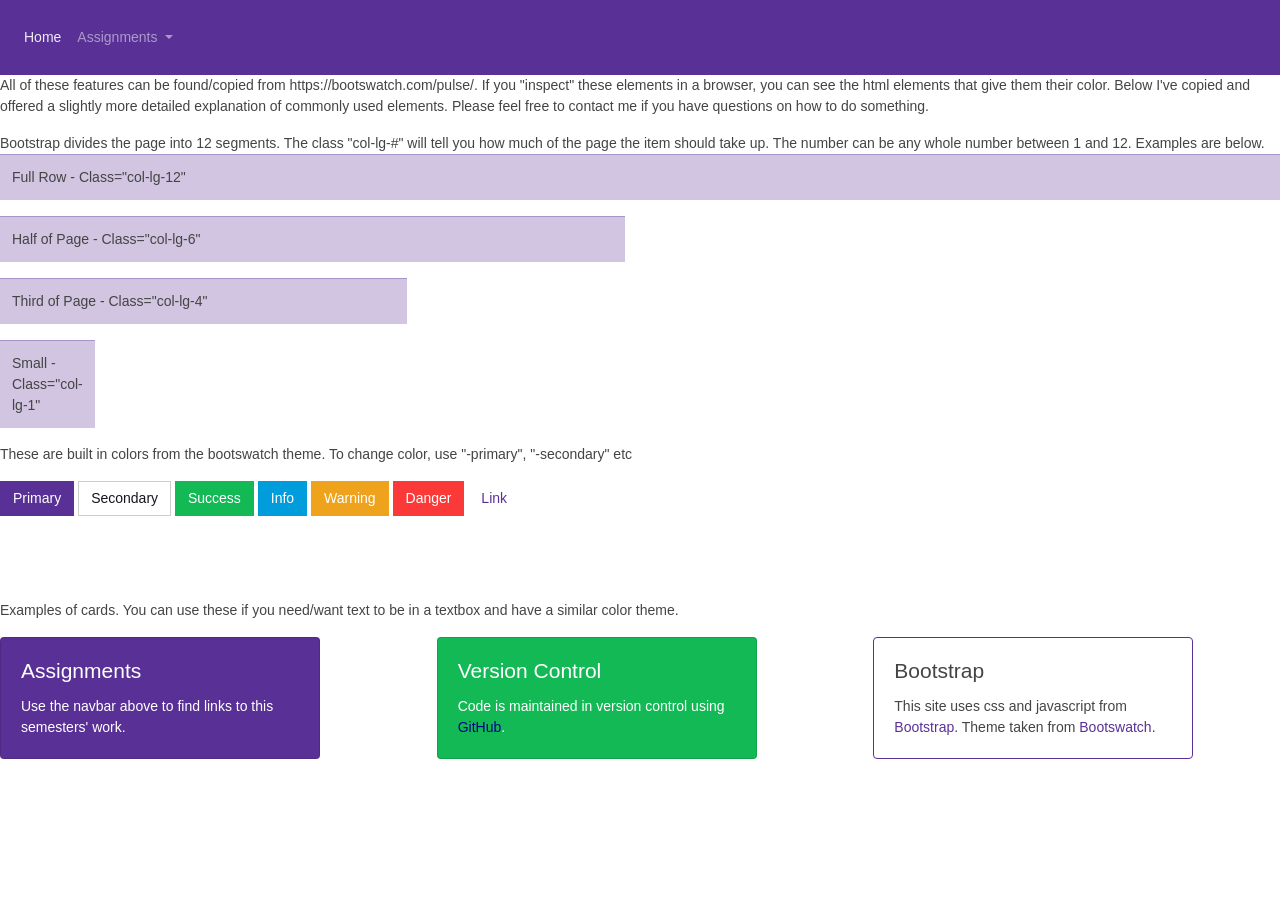
==== template.html @ 4f064035 "Start of template for group project." ====
<!DOCTYPE html>
<html lang="en">
<!--xmlns="http://www.w3.org/1999/xhtml">-->
<head>
    <meta charset="utf-8" />
    <meta name="viewport" content="width=device-width, initial-scale=1, shrink-to-fit=no">
    <title>CITW 165 - Anthony Machniak</title>
    <link rel="stylesheet" href="./css/bootstrap.css">
    <link rel="stylesheet" href="./css/homepage.css">
    <link rel="stylesheet" href="./css/bootswatch_theme_pulse.css">
</head>

<body>
    <!--Start of Navbar at top-->
    <nav class="navbar navbar-expand-lg navbar-dark bg-primary">
        <div class="collapse navbar-collapse" id="citwNavbar">
            <ul class="navbar-nav mr-auto">
                <li class="nav-item active">
                    <a class="nav-link" href="./index.html">Home</a>
                </li>
                <li class="nav-item dropdown">
                    <a class="nav-link dropdown-toggle" href="#" id="assignmentDropdown" role="button" data-toggle="dropdown" aria-haspopup="true" aria-expanded="false">
                        Assignments
                    </a>
                    <div class="dropdown-menu" aria-labelledby="assignmentDropdown">
                        <a class="dropdown-item" href="./assignment2.html">Week 3 - Exercise 2</a>
                        <a class="dropdown-item" href="./assignment3.html">Week 4 - Exercise 3</a>
                        <a class="dropdown-item" href="./assignment5.html">Week 7 - Exercise 5</a>
                        <div class="dropdown-divider"></div>
                        <a class="dropdown-item" href="#">Team Project</a>
                        <a class="dropdown-item" href="./template.html">Team Template</a>
                    </div>
                </li>
            </ul>
        </div>
    </nav>
    <!--End of Navbar at top-->

    <p>All of these features can be found/copied from https://bootswatch.com/pulse/. If you "inspect" these elements in a browser, you can see the html elements that give them their color. Below I've copied and offered a slightly more detailed explanation of commonly used elements. Please feel free to contact me if you have questions on how to do something.</p>

    <div>Bootstrap divides the page into 12 segments. The class "col-lg-#" will tell you how much of the page the item should take up. The number can be any whole number between 1 and 12. Examples are below.</div>
    <div class="row">
        <div class="col-lg-12">
            <table class="table table-hover">
                <tbody>
                    <tr class="table-primary">
                        <td>Full Row - Class="col-lg-12"</td>
                    </tr>
                </tbody>
            </table>
        </div>
    </div>

    <div class="row">
        <div class="col-lg-6">
            <table class="table table-hover">
                <tbody>
                    <tr class="table-primary">
                        <td>Half of Page - Class="col-lg-6"</td>
                    </tr>
                </tbody>
            </table>
        </div>
    </div>

    <div class="row">
        <div class="col-lg-4">
            <table class="table table-hover">
                <tbody>
                    <tr class="table-primary">
                        <td>Third of Page - Class="col-lg-4"</td>
                    </tr>
                </tbody>
            </table>
        </div>
    </div>

    <div class="row">
        <div class="col-lg-1">
            <table class="table table-hover">
                <tbody>
                    <tr class="table-primary">
                        <td>Small - Class="col-lg-1"</td>
                    </tr>
                </tbody>
            </table>
        </div>
    </div>

    <p>These are built in colors from the bootswatch theme. To change color, use "-primary", "-secondary" etc</p>
    <button type="button" class="btn btn-primary">Primary</button>
    <button type="button" class="btn btn-secondary">Secondary</button>
    <button type="button" class="btn btn-success">Success</button>
    <button type="button" class="btn btn-info">Info</button>
    <button type="button" class="btn btn-warning">Warning</button>
    <button type="button" class="btn btn-danger">Danger</button>
    <button type="button" class="btn btn-link">Link</button>

    <br />
    <br />
    <br />
    <br />
    <br />

    <p>Examples of cards. You can use these if you need/want text to be in a textbox and have a similar color theme.</p>
    <div class="row">
        <div class="col-lg-4">
            <div class="card text-white bg-primary mb-3" style="max-width: 20rem;">
                <div class="card-body">
                    <h4 class="card-title">Assignments</h4>
                    <p class="card-text">Use the navbar above to find links to this semesters' work.</p>
                </div>
            </div>
        </div>

        <div class="col-lg-4">
            <div class="card text-white bg-success mb-3" style="max-width: 20rem;">
                <div class="card-body">
                    <h4 class="card-title">Version Control</h4>
                    <p class="card-text">Code is maintained in version control using <a style="color:darkblue" href="https://github.com/anthonymachniak/CITW165_GroupProject">GitHub</a>.</p>
                </div>
            </div>
        </div>

        <div class="col-lg-4">
            <div class="card border-primary mb-3" style="max-width: 20rem;">
                <div class="card-body">
                    <h4 class="card-title">Bootstrap</h4>
                    <p class="card-text">This site uses css and javascript from <a href="https://getbootstrap.com/">Bootstrap</a>. Theme taken from <a href="https://bootswatch.com/pulse/">Bootswatch</a>.</p>
                </div>
            </div>
        </div>
    </div>

    <script src="./js/jquery_3.3.1.js"></script>
    <script src="./js/popper.min.js"></script>
    <script src="./js/bootstrap.min.js"></script>
</body>
</html>
---- css/homepage.css ----
.citw-text-lg {
    font-size: 200%;
}

.citw-text-md {
    font-size: 150%;
}

.citw-text-sm {
    font-size: 125%;
}
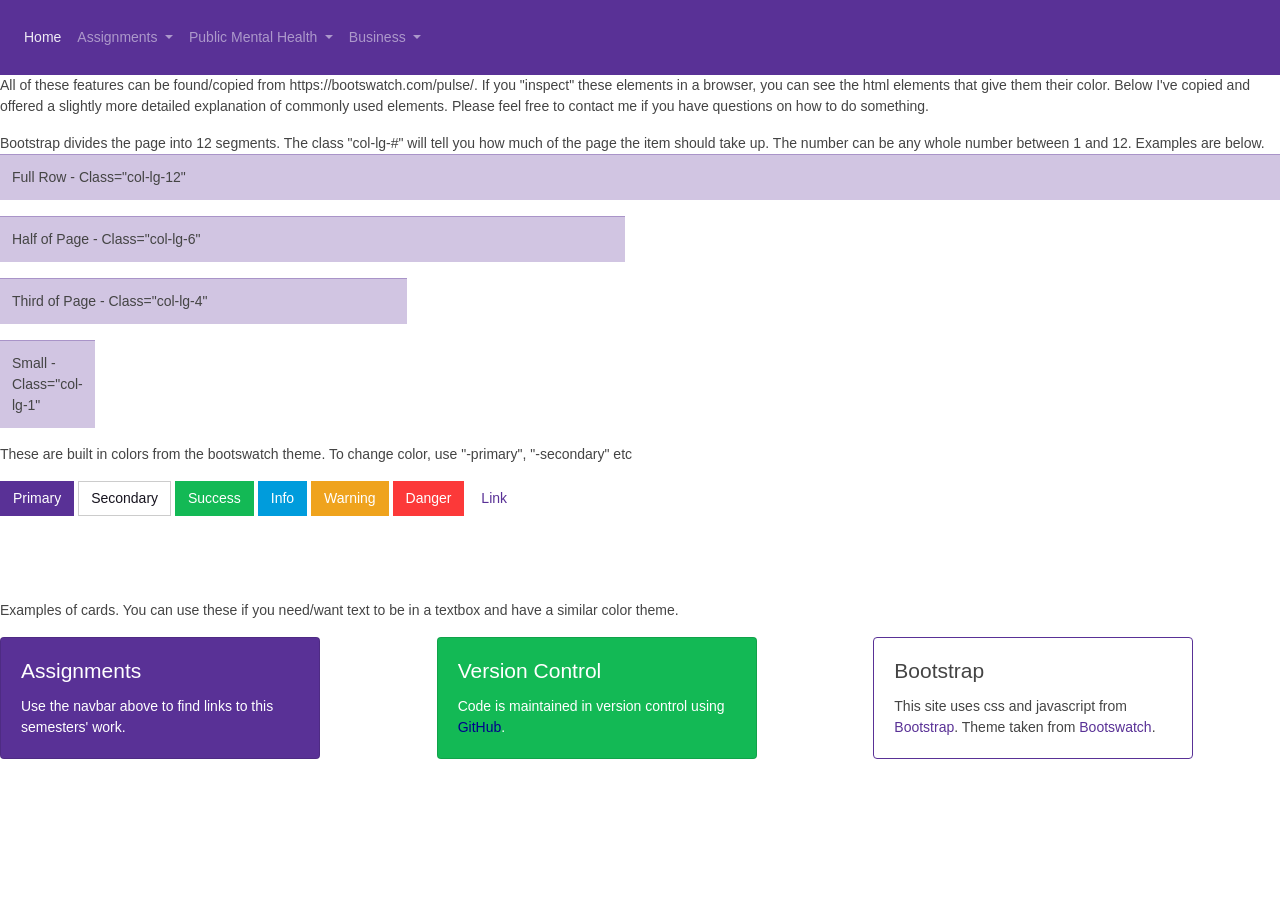
==== commit 4d908075: "Updated team template to be more focused on theme. Finished donation page." ====
--- a/template.html
+++ b/template.html
@@ -1,4 +1,4 @@
-<!DOCTYPE html>
+﻿<!DOCTYPE html>
 <html lang="en">
 <!--xmlns="http://www.w3.org/1999/xhtml">-->
 <head>
@@ -23,11 +23,29 @@
                         Assignments
                     </a>
                     <div class="dropdown-menu" aria-labelledby="assignmentDropdown">
-                        <a class="dropdown-item" href="./assignment2.html">Week 3 - Exercise 2</a>
-                        <a class="dropdown-item" href="./assignment3.html">Week 4 - Exercise 3</a>
-                        <a class="dropdown-item" href="./assignment5.html">Week 7 - Exercise 5</a>
+                        <a class="dropdown-item" href="./common_conditions.html">Common Mental Health Conditions</a>
+                        <a class="dropdown-item" href="./get_help.html">How to Get Help</a>
+                        <a class="dropdown-item" href="./managing_mental_health.html">Managing Mental Health</a>
+                        <a class="dropdown-item" href="./warning_signs.html">Warning Signs</a>
+                    </div>
+                </li>
+                <li class="nav-item dropdown">
+                    <a class="nav-link dropdown-toggle" href="#" id="publicDropdown" role="button" data-toggle="dropdown" aria-haspopup="true" aria-expanded="false">
+                        Public Mental Health
+                    </a>
+                    <div class="dropdown-menu" aria-labelledby="publicDropdown">
+                        <a class="dropdown-item" href="./careers.html">Careers in Mental Health</a>
+                        <a class="dropdown-item" href="./public_policy.html">Public Policy</a>
+                    </div>
+                </li>
+                <li class="nav-item dropdown">
+                    <a class="nav-link dropdown-toggle" href="#" id="businessDropdown" role="button" data-toggle="dropdown" aria-haspopup="true" aria-expanded="false">
+                        Business
+                    </a>
+                    <div class="dropdown-menu" aria-labelledby="businessDropdown">
+                        <a class="dropdown-item" href="./about_us.html">About Us</a>
+                        <a class="dropdown-item" href="./donations.html">Donations</a>
                         <div class="dropdown-divider"></div>
-                        <a class="dropdown-item" href="#">Team Project</a>
                         <a class="dropdown-item" href="./template.html">Team Template</a>
                     </div>
                 </li>
